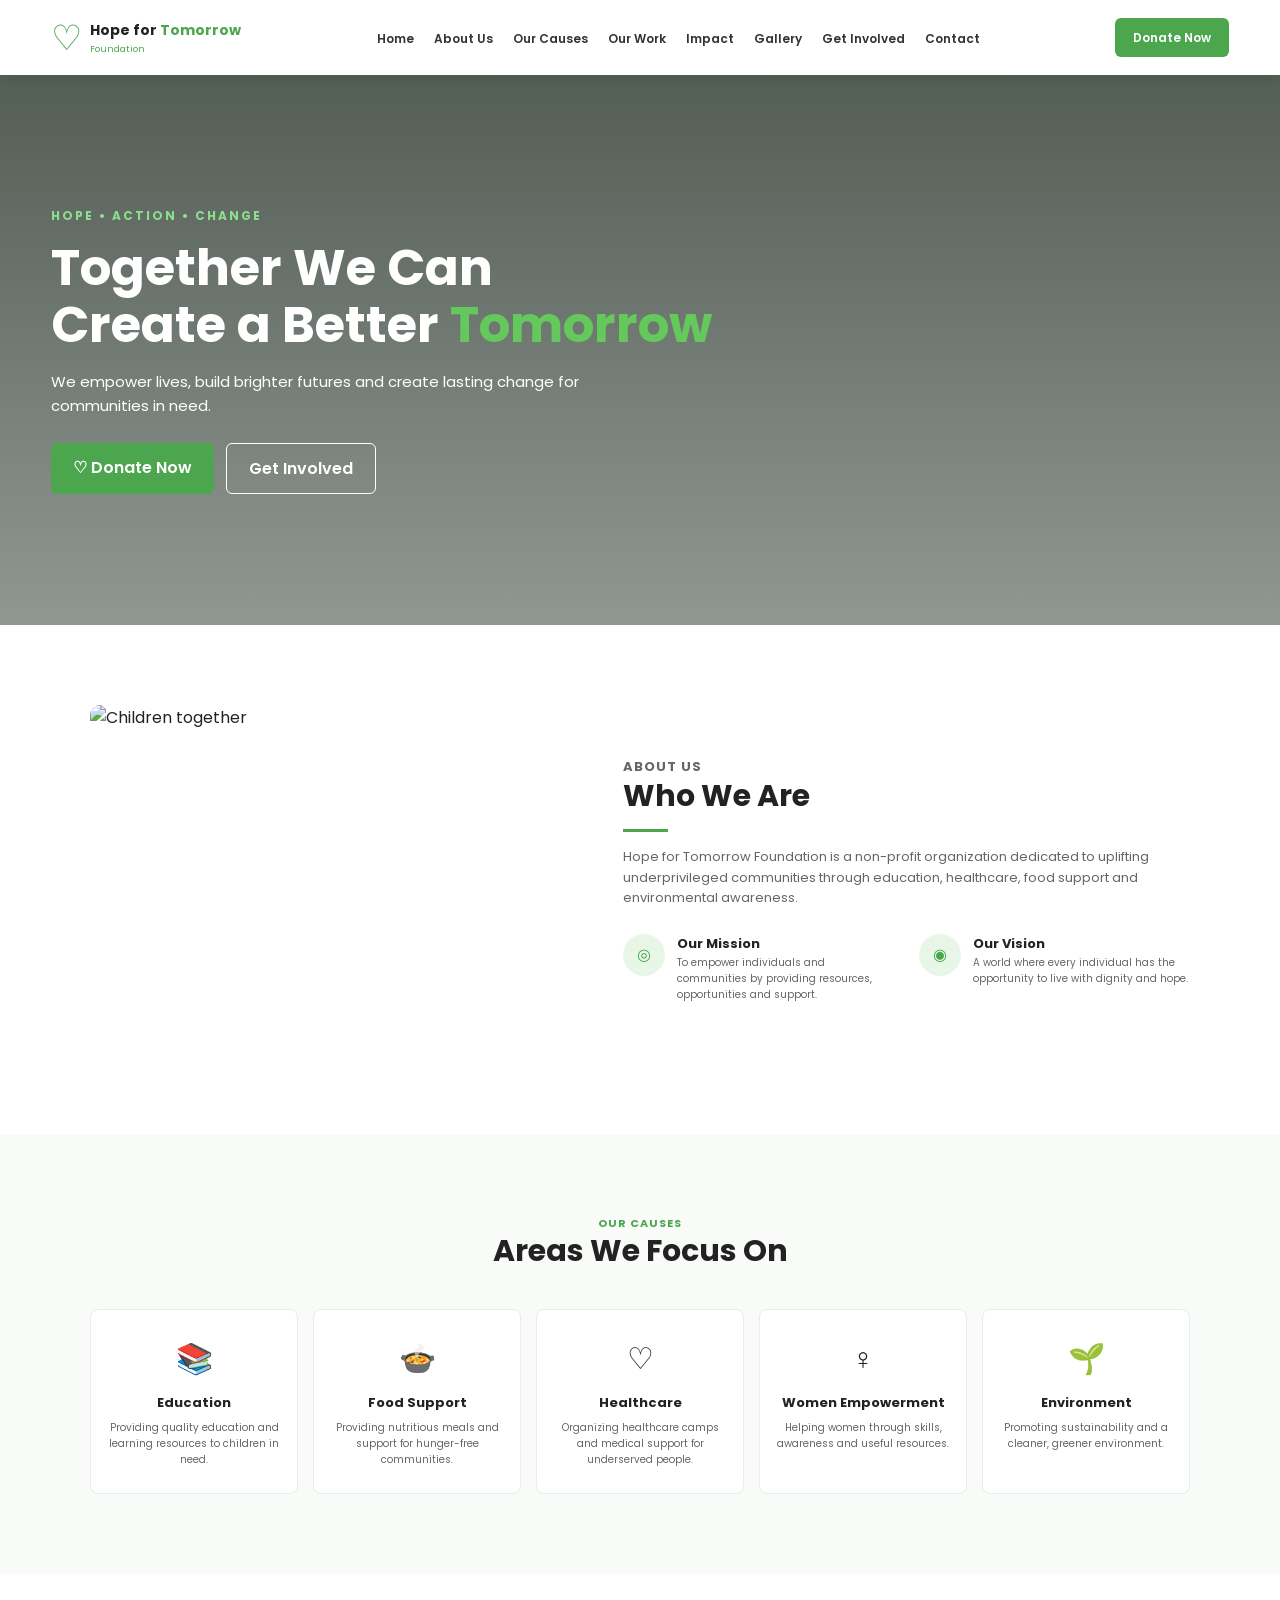
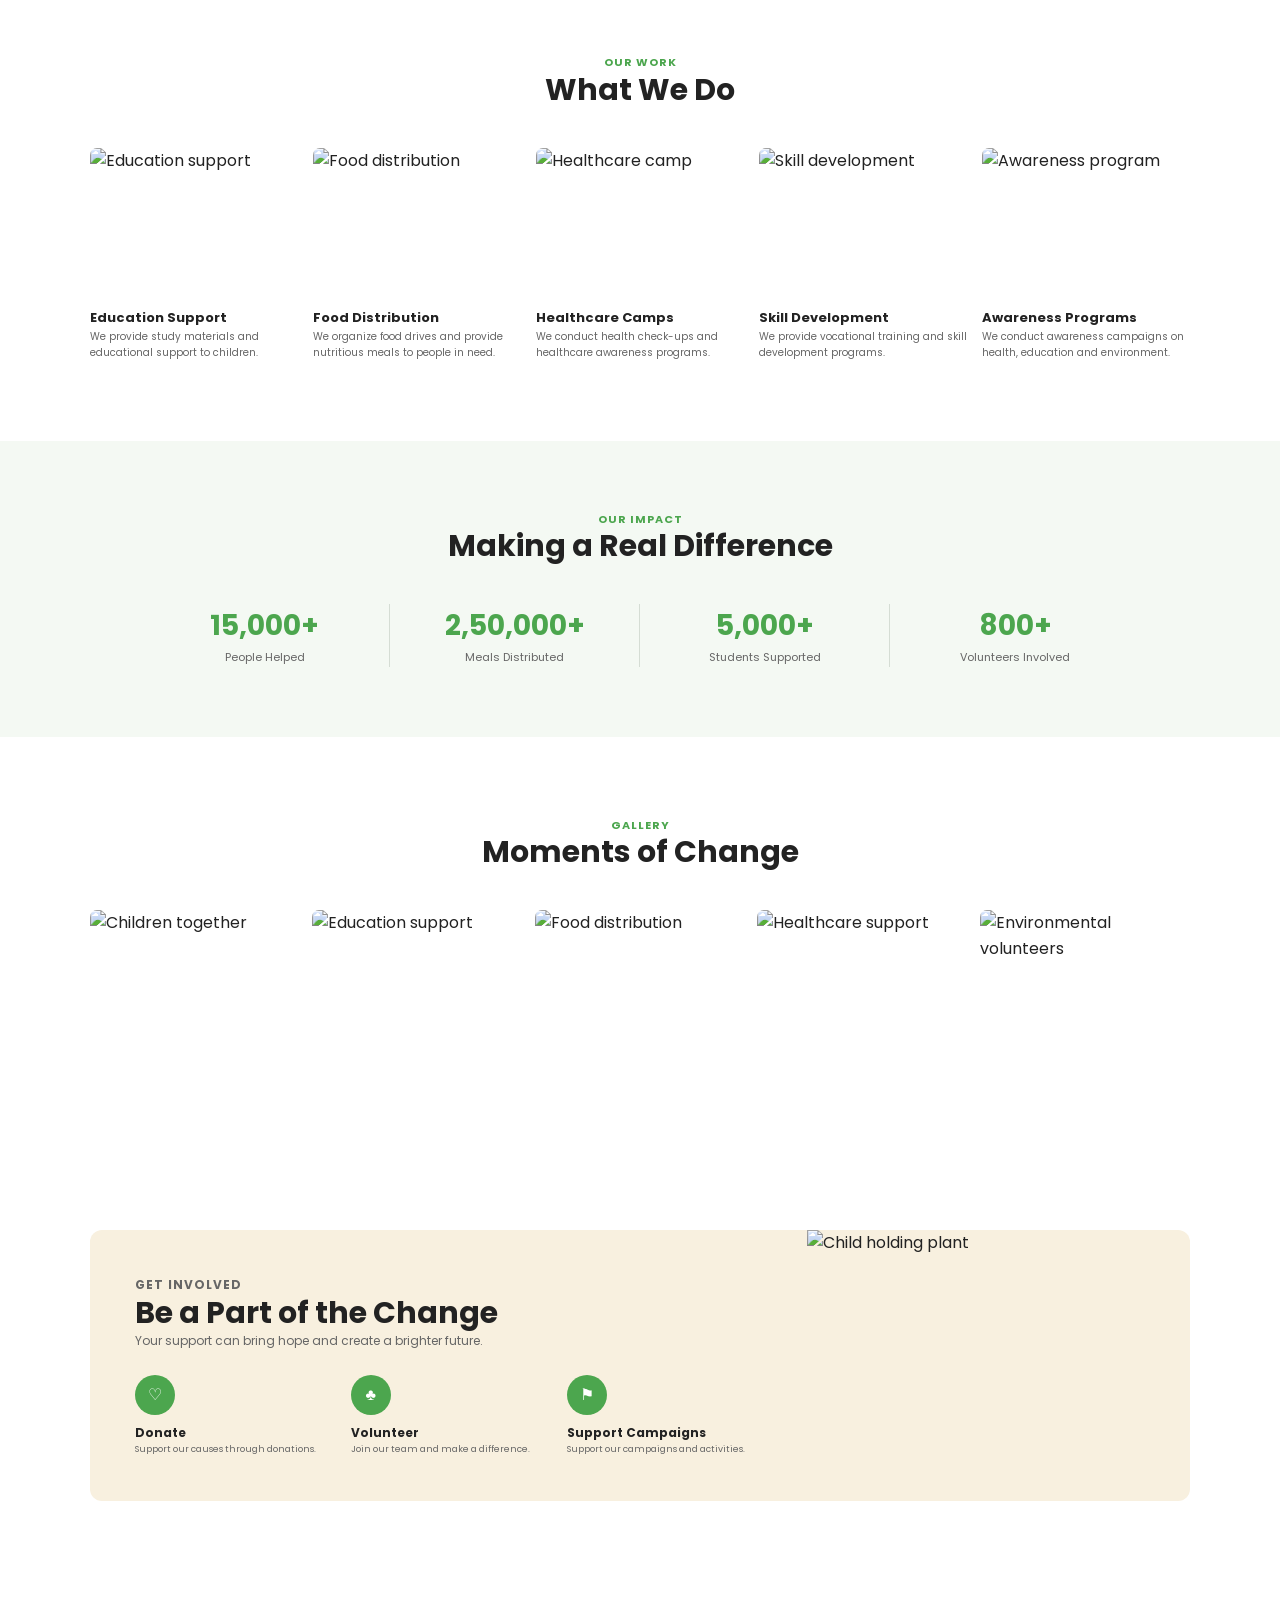
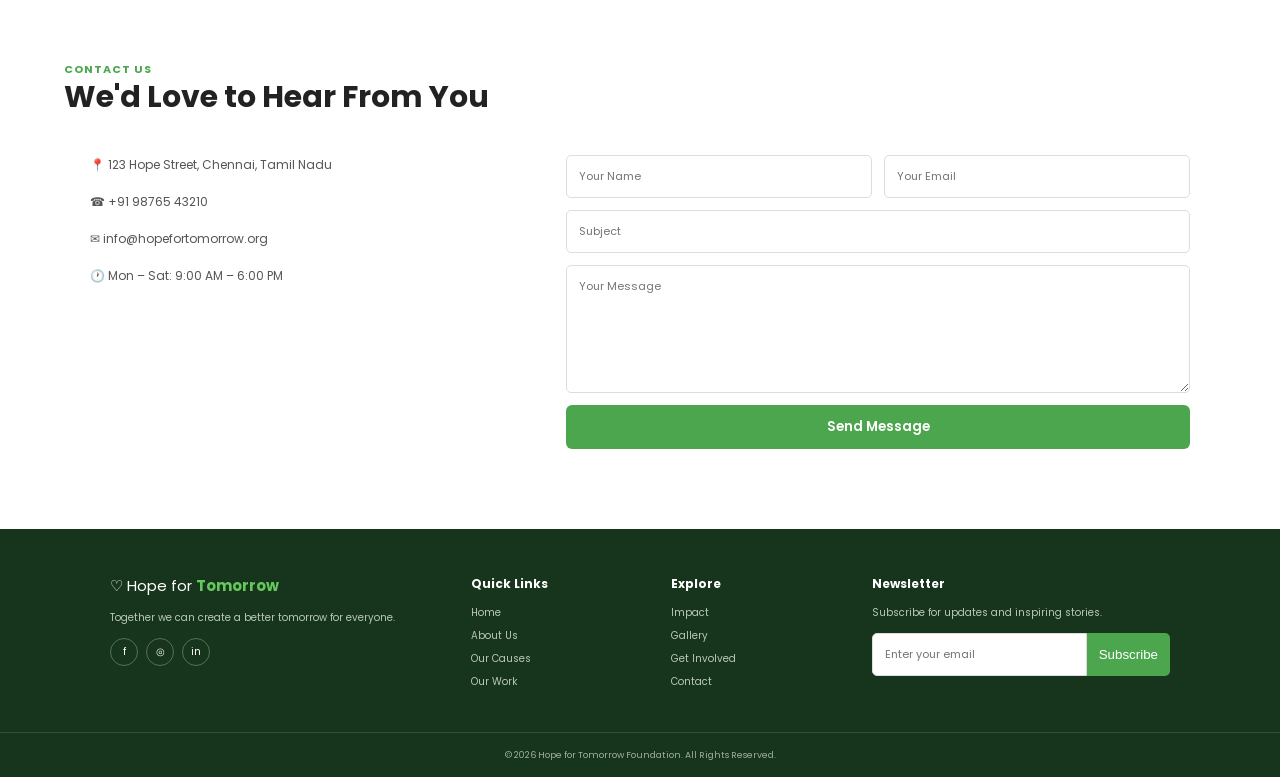
==== index.html @ 814d9012 "Rename indeex.html to index.html" ====
<!DOCTYPE html>
<html lang="en">
<head>
    <meta charset="UTF-8">
    <meta name="viewport" content="width=device-width, initial-scale=1.0">
    <title>Hope for Tomorrow Foundation</title>

    <!-- Google Font -->
    <link rel="preconnect" href="https://fonts.googleapis.com">
    <link rel="preconnect" href="https://fonts.gstatic.com" crossorigin>
    <link href="https://fonts.googleapis.com/css2?family=Poppins:wght@400;500;600;700;800&display=swap" rel="stylesheet">

    <!-- CSS -->
    <link rel="stylesheet" href="style.css">
</head>

<body>

<!-- ================= NAVBAR ================= -->

<header>
    <nav class="navbar">

        <div class="logo">
            <span>♡</span>
            <div>
                <h3>Hope for <b>Tomorrow</b></h3>
                <small>Foundation</small>
            </div>
        </div>

        <ul class="nav-links">
            <li><a href="#home">Home</a></li>
            <li><a href="#about">About Us</a></li>
            <li><a href="#causes">Our Causes</a></li>
            <li><a href="#work">Our Work</a></li>
            <li><a href="#impact">Impact</a></li>
            <li><a href="#gallery">Gallery</a></li>
            <li><a href="#involved">Get Involved</a></li>
            <li><a href="#contact">Contact</a></li>
        </ul>

        <a href="#involved" class="nav-btn">Donate Now</a>

    </nav>
</header>


<!-- ================= HOME ================= -->

<section id="home" class="hero">

    <div class="hero-content">

        <p class="small-title">HOPE • ACTION • CHANGE</p>

        <h1>
            Together We Can<br>
            Create a Better <span>Tomorrow</span>
        </h1>

        <p>
            We empower lives, build brighter futures and create
            lasting change for communities in need.
        </p>

        <div class="hero-buttons">
            <a href="#involved" class="btn">♡ Donate Now</a>
            <a href="#involved" class="btn outline">Get Involved</a>
        </div>

    </div>

</section>


<!-- ================= ABOUT ================= -->

<section id="about" class="section">

    <div class="about-container">

        <div class="about-image">
            <img src="https://images.unsplash.com/photo-1504159506876-f8338247a14a?auto=format&fit=crop&w=900&q=80"
                 alt="Children together">
        </div>

        <div class="about-content">

            <p class="section-label">ABOUT US</p>

            <h2>Who We Are</h2>

            <div class="green-line"></div>

            <p>
                Hope for Tomorrow Foundation is a non-profit organization
                dedicated to uplifting underprivileged communities through
                education, healthcare, food support and environmental awareness.
            </p>

            <div class="mission">

                <div class="mission-box">
                    <div class="circle">◎</div>

                    <div>
                        <h3>Our Mission</h3>
                        <p>
                            To empower individuals and communities by providing
                            resources, opportunities and support.
                        </p>
                    </div>
                </div>

                <div class="mission-box">
                    <div class="circle">◉</div>

                    <div>
                        <h3>Our Vision</h3>
                        <p>
                            A world where every individual has the opportunity
                            to live with dignity and hope.
                        </p>
                    </div>
                </div>

            </div>

        </div>

    </div>

</section>


<!-- ================= CAUSES ================= -->

<section id="causes" class="section light-bg">

    <div class="heading">
        <p class="section-label">OUR CAUSES</p>
        <h2>Areas We Focus On</h2>
    </div>

    <div class="cause-container">

        <div class="cause-card">
            <div class="cause-icon">📚</div>
            <h3>Education</h3>
            <p>
                Providing quality education and learning resources
                to children in need.
            </p>
        </div>

        <div class="cause-card">
            <div class="cause-icon">🍲</div>
            <h3>Food Support</h3>
            <p>
                Providing nutritious meals and support for
                hunger-free communities.
            </p>
        </div>

        <div class="cause-card">
            <div class="cause-icon">♡</div>
            <h3>Healthcare</h3>
            <p>
                Organizing healthcare camps and medical support
                for underserved people.
            </p>
        </div>

        <div class="cause-card">
            <div class="cause-icon">♀</div>
            <h3>Women Empowerment</h3>
            <p>
                Helping women through skills, awareness
                and useful resources.
            </p>
        </div>

        <div class="cause-card">
            <div class="cause-icon">🌱</div>
            <h3>Environment</h3>
            <p>
                Promoting sustainability and a cleaner,
                greener environment.
            </p>
        </div>

    </div>

</section>


<!-- ================= OUR WORK ================= -->

<section id="work" class="section">

    <div class="heading">
        <p class="section-label">OUR WORK</p>
        <h2>What We Do</h2>
    </div>

    <div class="work-container">

        <div class="work-card">
            <img src="https://images.unsplash.com/photo-1509062522246-3755977927d7?auto=format&fit=crop&w=700&q=80"
                 alt="Education support">

            <h3>Education Support</h3>

            <p>
                We provide study materials and educational
                support to children.
            </p>
        </div>


        <div class="work-card">
            <img src="https://images.unsplash.com/photo-1593113630400-ea4288922497?auto=format&fit=crop&w=700&q=80"
                 alt="Food distribution">

            <h3>Food Distribution</h3>

            <p>
                We organize food drives and provide nutritious
                meals to people in need.
            </p>
        </div>


        <div class="work-card">
            <img src="https://images.unsplash.com/photo-1576091160399-112ba8d25d1d?auto=format&fit=crop&w=700&q=80"
                 alt="Healthcare camp">

            <h3>Healthcare Camps</h3>

            <p>
                We conduct health check-ups and
                healthcare awareness programs.
            </p>
        </div>


        <div class="work-card">
            <img src="https://images.unsplash.com/photo-1524178232363-1fb2b075b655?auto=format&fit=crop&w=700&q=80"
                 alt="Skill development">

            <h3>Skill Development</h3>

            <p>
                We provide vocational training and
                skill development programs.
            </p>
        </div>


        <div class="work-card">
            <img src="https://images.unsplash.com/photo-1559027615-cd4628902d4a?auto=format&fit=crop&w=700&q=80"
                 alt="Awareness program">

            <h3>Awareness Programs</h3>

            <p>
                We conduct awareness campaigns on health,
                education and environment.
            </p>
        </div>

    </div>

</section>


<!-- ================= IMPACT ================= -->

<section id="impact" class="impact">

    <div class="heading">
        <p class="section-label">OUR IMPACT</p>
        <h2>Making a Real Difference</h2>
    </div>

    <div class="impact-container">

        <div class="impact-box">
            <h3>15,000+</h3>
            <p>People Helped</p>
        </div>

        <div class="impact-box">
            <h3>2,50,000+</h3>
            <p>Meals Distributed</p>
        </div>

        <div class="impact-box">
            <h3>5,000+</h3>
            <p>Students Supported</p>
        </div>

        <div class="impact-box">
            <h3>800+</h3>
            <p>Volunteers Involved</p>
        </div>

    </div>

</section>


<!-- ================= GALLERY ================= -->

<section id="gallery" class="section">

    <div class="heading">
        <p class="section-label">GALLERY</p>
        <h2>Moments of Change</h2>
    </div>

    <div class="gallery-container">

      <img src="images/img.1.jpg" alt="Children together">

     <img src="images/img.2.avif" alt="Education support">

     <img src="images/img.3.avif" alt="Food distribution">

    <img src="images/img.4.avif" alt="Healthcare support">

    <img src="images/img.5.avif" alt="Environmental volunteers">
    </div>

</section>


<!-- ================= GET INVOLVED ================= -->

<section id="involved" class="section">

    <div class="involved-container">

        <div class="involved-content">

            <p class="section-label">GET INVOLVED</p>

            <h2>Be a Part of the Change</h2>

            <p>
                Your support can bring hope and create a
                brighter future.
            </p>

            <div class="involved-options">

                <div>
                    <span>♡</span>
                    <h3>Donate</h3>
                    <p>Support our causes through donations.</p>
                </div>

                <div>
                    <span>♣</span>
                    <h3>Volunteer</h3>
                    <p>Join our team and make a difference.</p>
                </div>

                <div>
                    <span>⚑</span>
                    <h3>Support Campaigns</h3>
                    <p>Support our campaigns and activities.</p>
                </div>

            </div>

        </div>

        <div class="involved-image">
            <img src="https://images.unsplash.com/photo-1594708767771-a7502209ff51?auto=format&fit=crop&w=900&q=80"
                 alt="Child holding plant">
        </div>

    </div>

</section>


<!-- ================= CONTACT ================= -->

<section id="contact" class="section">

    <div class="heading left">
        <p class="section-label">CONTACT US</p>
        <h2>We'd Love to Hear From You</h2>
    </div>

    <div class="contact-container">

        <div class="contact-info">

            <p>📍 123 Hope Street, Chennai, Tamil Nadu</p>

            <p>☎ +91 98765 43210</p>

            <p>✉ info@hopefortomorrow.org</p>

            <p>🕐 Mon – Sat: 9:00 AM – 6:00 PM</p>

        </div>


        <form class="contact-form">

            <div class="form-row">
                <input type="text" placeholder="Your Name">
                <input type="email" placeholder="Your Email">
            </div>

            <input type="text" placeholder="Subject">

            <textarea rows="6"
                      placeholder="Your Message"></textarea>

            <button type="submit" class="btn">
                Send Message
            </button>

        </form>

    </div>

</section>


<!-- ================= FOOTER ================= -->

<footer>

    <div class="footer-container">

        <div>
            <div class="footer-logo">
                ♡ Hope for <b>Tomorrow</b>
            </div>

            <p>
                Together we can create a better tomorrow
                for everyone.
            </p>

            <div class="social">
                <a href="#">f</a>
                <a href="#">◎</a>
                <a href="#">in</a>
            </div>
        </div>


        <div>
            <h3>Quick Links</h3>

            <a href="#home">Home</a>
            <a href="#about">About Us</a>
            <a href="#causes">Our Causes</a>
            <a href="#work">Our Work</a>
        </div>


        <div>
            <h3>Explore</h3>

            <a href="#impact">Impact</a>
            <a href="#gallery">Gallery</a>
            <a href="#involved">Get Involved</a>
            <a href="#contact">Contact</a>
        </div>


        <div>
            <h3>Newsletter</h3>

            <p>Subscribe for updates and inspiring stories.</p>

            <div class="subscribe">
                <input type="email" placeholder="Enter your email">
                <button>Subscribe</button>
            </div>

        </div>

    </div>

    <div class="copyright">
        © 2026 Hope for Tomorrow Foundation. All Rights Reserved.
    </div>

</footer>

</body>
</html>
---- style.css ----
* {
    margin: 0;
    padding: 0;
    box-sizing: border-box;
}

html {
    scroll-behavior: smooth;
}

body {
    font-family: "Poppins", sans-serif;
    color: #222;
    line-height: 1.6;
}

a {
    text-decoration: none;
}

img {
    width: 100%;
    display: block;
}

/* ================= NAVBAR ================= */

header {
    background: white;
    position: sticky;
    top: 0;
    z-index: 1000;
    box-shadow: 0 2px 10px rgba(0,0,0,0.08);
}

.navbar {
    width: 92%;
    max-width: 1200px;
    height: 75px;
    margin: auto;

    display: flex;
    align-items: center;
    justify-content: space-between;
    gap: 20px;
}

.logo {
    display: flex;
    align-items: center;
    gap: 8px;
}

.logo > span {
    font-size: 35px;
    color: #4ca64e;
}

.logo h3 {
    font-size: 14px;
}

.logo h3 b {
    color: #4ca64e;
}

.logo small {
    display: block;
    color: #4ca64e;
    font-size: 9px;
}

.nav-links {
    list-style: none;

    display: flex;
    gap: 20px;
}

.nav-links a {
    color: #333;
    font-size: 12px;
    font-weight: 600;
}

.nav-links a:hover {
    color: #4ca64e;
}

.nav-btn {
    background: #4ca64e;
    color: white;

    padding: 10px 18px;
    border-radius: 6px;

    font-size: 12px;
    font-weight: 600;
}

/* ================= HERO ================= */

.hero {
    min-height: 550px;

    background-image:
        linear-gradient(
            rgba(10, 25, 12, 0.70),
            rgba(10, 25, 12, 0.45)
        ),
        url("https://images.unsplash.com/photo-1504159506876-f8338247a14a?auto=format&fit=crop&w=1800&q=85");

    background-size: cover;
    background-position: center;

    display: flex;
    align-items: center;
}

.hero-content {
    width: 92%;
    max-width: 1200px;
    margin: auto;

    color: white;
}

.small-title {
    color: #8ddd8c;
    font-size: 12px;
    font-weight: 700;
    letter-spacing: 2px;
}

.hero h1 {
    font-size: 50px;
    line-height: 1.15;
    margin: 15px 0;
}

.hero h1 span {
    color: #65c85d;
}

.hero-content > p:not(.small-title) {
    max-width: 550px;
    font-size: 15px;
    margin-bottom: 25px;
}

.hero-buttons {
    display: flex;
    gap: 12px;
}

.btn {
    display: inline-block;

    background: #4ca64e;
    color: white;

    padding: 12px 22px;
    border-radius: 6px;

    border: none;
    cursor: pointer;

    font-family: inherit;
    font-weight: 600;
}

.btn:hover {
    background: #348438;
}

.outline {
    background: transparent;
    border: 1px solid white;
}

/* ================= COMMON ================= */

.section {
    padding: 80px 5%;
}

.section-label {
    color: #4ca64e;
    font-size: 11px;
    font-weight: 700;
    letter-spacing: 1px;
}

.heading {
    text-align: center;
    margin-bottom: 40px;
}

.heading.left {
    text-align: left;
}

.heading h2,
.about-content h2,
.involved-content h2 {
    font-size: 30px;
    line-height: 1.2;
}

.green-line {
    width: 45px;
    height: 3px;
    background: #4ca64e;
    margin: 15px 0;
}

/* ================= ABOUT ================= */

.about-container {
    max-width: 1100px;
    margin: auto;

    display: grid;
    grid-template-columns: 1fr 1.2fr;
    gap: 60px;
    align-items: center;
}

.about-image img {
    height: 350px;
    object-fit: cover;
    border-radius: 10px;
}

.about-content > p {
    color: #666;
    font-size: 13px;
}

.mission {
    display: grid;
    grid-template-columns: 1fr 1fr;
    gap: 25px;
    margin-top: 25px;
}

.mission-box {
    display: flex;
    gap: 12px;
}

.circle {
    min-width: 42px;
    height: 42px;

    border-radius: 50%;
    background: #e7f6e6;

    color: #4ca64e;

    display: grid;
    place-items: center;
}

.mission h3 {
    font-size: 13px;
}

.mission p {
    font-size: 10px;
    color: #666;
}

/* ================= CAUSES ================= */

.light-bg {
    background: #f8fbf7;
}

.cause-container {
    max-width: 1100px;
    margin: auto;

    display: grid;
    grid-template-columns: repeat(5, 1fr);
    gap: 15px;
}

.cause-card {
    background: white;

    padding: 25px 15px;

    text-align: center;

    border-radius: 8px;
    border: 1px solid #e8eee8;

    transition: 0.3s;
}

.cause-card:hover {
    transform: translateY(-7px);
    box-shadow: 0 10px 25px rgba(0,0,0,0.08);
}

.cause-icon {
    font-size: 30px;
    margin-bottom: 10px;
}

.cause-card h3 {
    font-size: 13px;
    margin-bottom: 7px;
}

.cause-card p {
    color: #666;
    font-size: 10px;
}

/* ================= WORK ================= */

.work-container {
    max-width: 1100px;
    margin: auto;

    display: grid;
    grid-template-columns: repeat(5, 1fr);
    gap: 15px;
}

.work-card img {
    height: 150px;
    object-fit: cover;
    border-radius: 7px;
}

.work-card h3 {
    font-size: 13px;
    margin-top: 10px;
}

.work-card p {
    font-size: 10px;
    color: #666;
}

/* ================= IMPACT ================= */

.impact {
    padding: 70px 5%;
    background: #f4f9f3;
}

.impact-container {
    max-width: 1000px;
    margin: auto;

    display: grid;
    grid-template-columns: repeat(4, 1fr);
}

.impact-box {
    text-align: center;
    border-right: 1px solid #d5ddd4;
}

.impact-box:last-child {
    border: none;
}

.impact-box h3 {
    color: #4ca64e;
    font-size: 28px;
}

.impact-box p {
    color: #666;
    font-size: 11px;
}

/* ================= GALLERY ================= */

.gallery-container {
    max-width: 1100px;
    margin: auto;

    display: grid;
    grid-template-columns: repeat(5, 1fr);
    gap: 12px;
}

.gallery-container img {
    height: 160px;
    object-fit: cover;
    border-radius: 7px;
}

/* ================= INVOLVED ================= */

.involved-container {
    max-width: 1100px;
    margin: auto;

    background: #f8f0df;

    display: grid;
    grid-template-columns: 1.5fr 0.8fr;

    border-radius: 12px;
    overflow: hidden;
}

.involved-content {
    padding: 45px;
}

.involved-content > p {
    color: #666;
    font-size: 12px;
}

.involved-image img {
    height: 100%;
    object-fit: cover;
}

.involved-options {
    display: grid;
    grid-template-columns: repeat(3, 1fr);
    gap: 20px;

    margin-top: 25px;
}

.involved-options span {
    width: 40px;
    height: 40px;

    background: #4ca64e;
    color: white;

    border-radius: 50%;

    display: grid;
    place-items: center;

    margin-bottom: 8px;
}

.involved-options h3 {
    font-size: 12px;
}

.involved-options p {
    color: #666;
    font-size: 9px;
}

/* ================= CONTACT ================= */

.contact-container {
    max-width: 1100px;
    margin: auto;

    display: grid;
    grid-template-columns: 0.8fr 1.2fr;
    gap: 60px;
}

.contact-info p {
    color: #555;
    font-size: 12px;
    margin-bottom: 18px;
}

.contact-form {
    display: flex;
    flex-direction: column;
    gap: 12px;
}

.form-row {
    display: grid;
    grid-template-columns: 1fr 1fr;
    gap: 12px;
}

input,
textarea {
    width: 100%;

    padding: 12px;

    border: 1px solid #ddd;
    border-radius: 5px;

    font-family: inherit;
    font-size: 11px;

    outline: none;
}

input:focus,
textarea:focus {
    border-color: #4ca64e;
}

textarea {
    resize: vertical;
}

/* ================= FOOTER ================= */

footer {
    background: #17351c;
    color: white;
    padding-top: 45px;
}

.footer-container {
    max-width: 1100px;
    margin: auto;

    display: grid;
    grid-template-columns: 1.4fr 0.7fr 0.7fr 1.3fr;
    gap: 40px;

    padding: 0 20px 35px;
}

.footer-logo {
    font-size: 15px;
}

.footer-logo b {
    color: #65c85d;
}

.footer-container p {
    color: #b8c7b9;
    font-size: 10px;
    margin: 12px 0;
}

.footer-container h3 {
    font-size: 12px;
    margin-bottom: 12px;
}

.footer-container > div > a:not(.footer-logo) {
    display: block;
    color: #b8c7b9;
    font-size: 10px;
    margin: 7px 0;
}

.social {
    display: flex;
    gap: 8px;
}

.social a {
    width: 28px;
    height: 28px;

    border: 1px solid #557158;
    border-radius: 50%;

    display: grid;
    place-items: center;

    color: white;
    font-size: 10px;
}

.subscribe {
    display: flex;
}

.subscribe input {
    border-radius: 5px 0 0 5px;
}

.subscribe button {
    border: none;
    background: #4ca64e;
    color: white;

    padding: 0 12px;

    border-radius: 0 5px 5px 0;
}

.copyright {
    text-align: center;

    border-top: 1px solid #315137;

    padding: 15px;

    color: #9daf9e;
    font-size: 9px;
}

/* ================= RESPONSIVE ================= */

@media (max-width: 1000px) {

    .nav-links {
        gap: 10px;
    }

    .nav-links a {
        font-size: 10px;
    }

    .cause-container,
    .work-container {
        grid-template-columns: repeat(3, 1fr);
    }

    .gallery-container {
        grid-template-columns: repeat(3, 1fr);
    }
}


@media (max-width: 768px) {

    .navbar {
        height: 65px;
    }

    .nav-links {
        display: none;
    }

    .nav-btn {
        display: none;
    }

    .hero {
        min-height: 600px;
    }

    .hero h1 {
        font-size: 38px;
    }

    .about-container {
        grid-template-columns: 1fr;
        gap: 30px;
    }

    .about-image img {
        height: 300px;
    }

    .mission {
        grid-template-columns: 1fr;
    }

    .cause-container,
    .work-container {
        grid-template-columns: repeat(2, 1fr);
    }

    .impact-container {
        grid-template-columns: repeat(2, 1fr);
        gap: 25px;
    }

    .impact-box {
        border: none;
    }

    .gallery-container {
        grid-template-columns: repeat(2, 1fr);
    }

    .involved-container {
        grid-template-columns: 1fr;
    }

    .involved-image img {
        height: 280px;
    }

    .involved-options {
        grid-template-columns: 1fr;
    }

    .contact-container {
        grid-template-columns: 1fr;
        gap: 30px;
    }

    .footer-container {
        grid-template-columns: 1fr 1fr;
    }
}


@media (max-width: 500px) {

    .section {
        padding: 55px 5%;
    }

    .hero h1 {
        font-size: 32px;
    }

    .hero-buttons {
        flex-direction: column;
        width: 170px;
    }

    .cause-container,
    .work-container,
    .gallery-container {
        grid-template-columns: 1fr;
    }

    .impact-container {
        grid-template-columns: 1fr;
    }

    .form-row {
        grid-template-columns: 1fr;
    }

    .footer-container {
        grid-template-columns: 1fr;
    }

    .heading h2,
    .about-content h2,
    .involved-content h2 {
        font-size: 25px;
    }
}
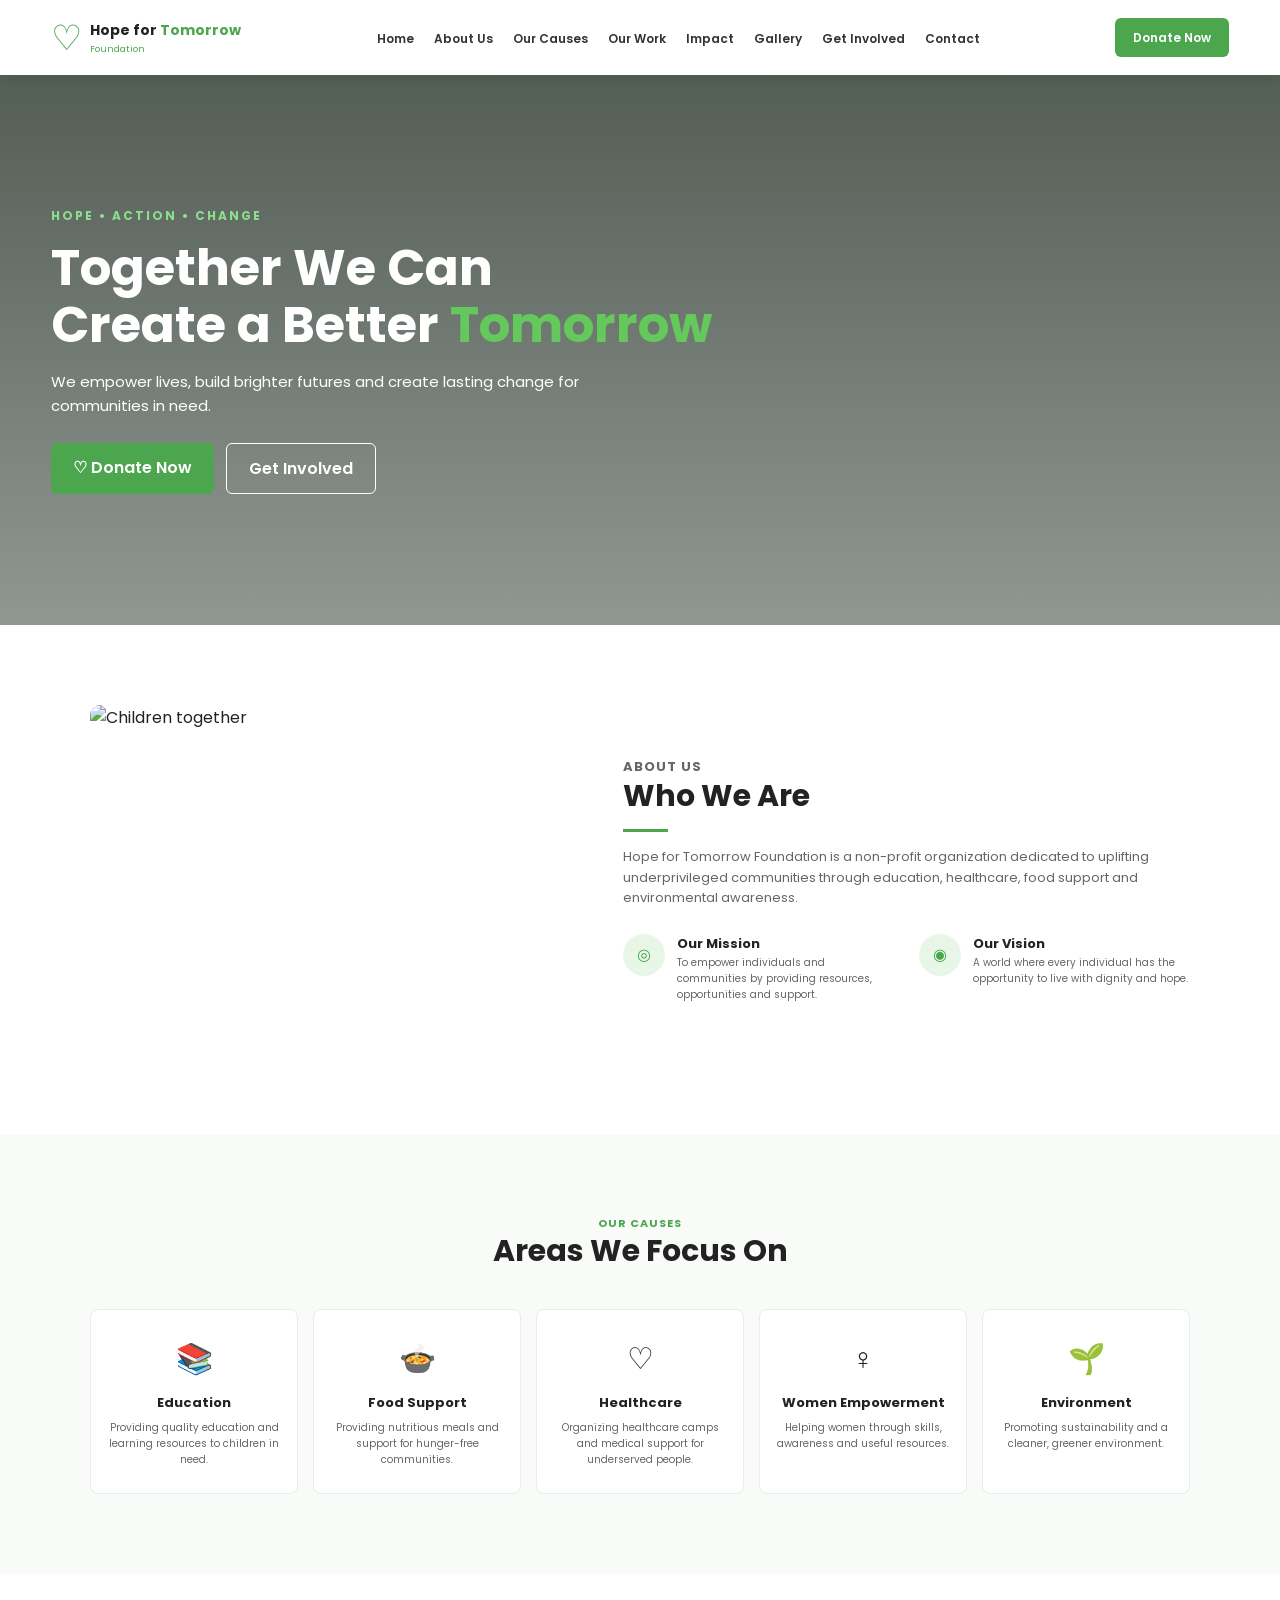
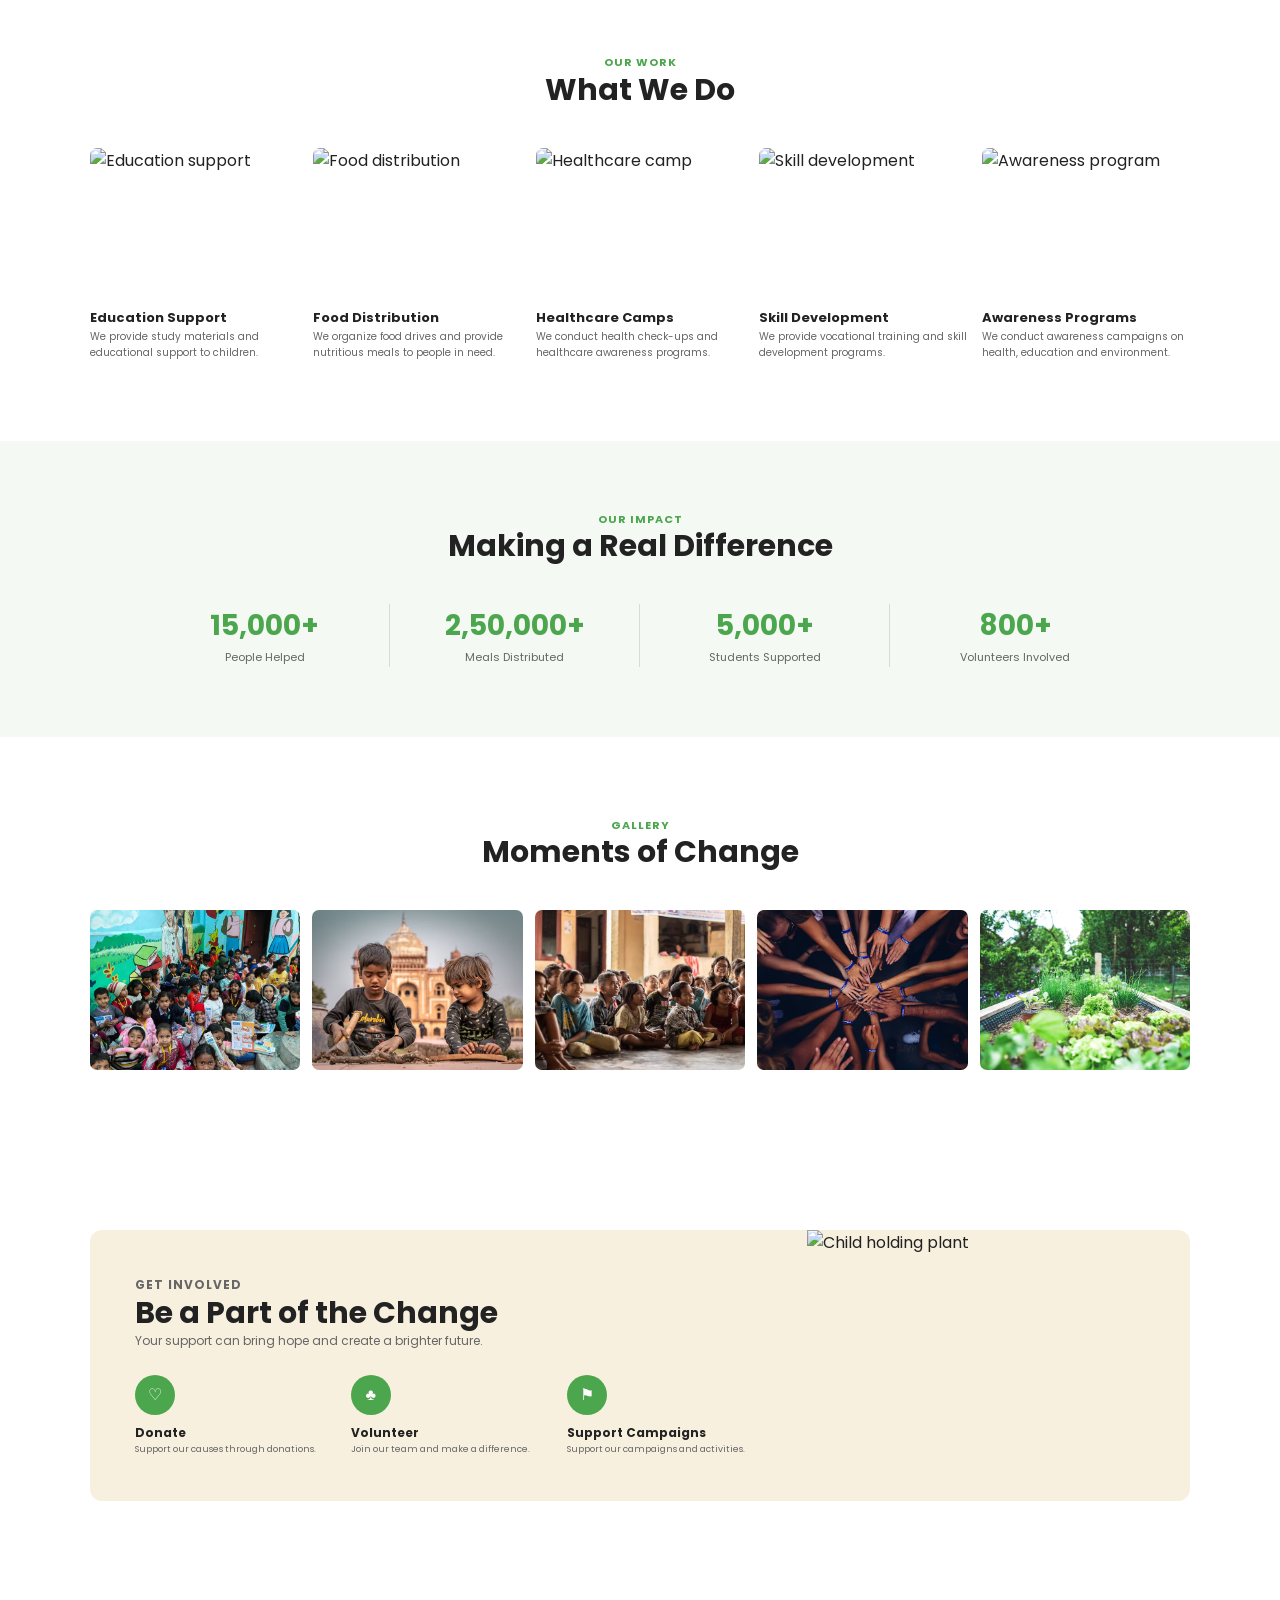
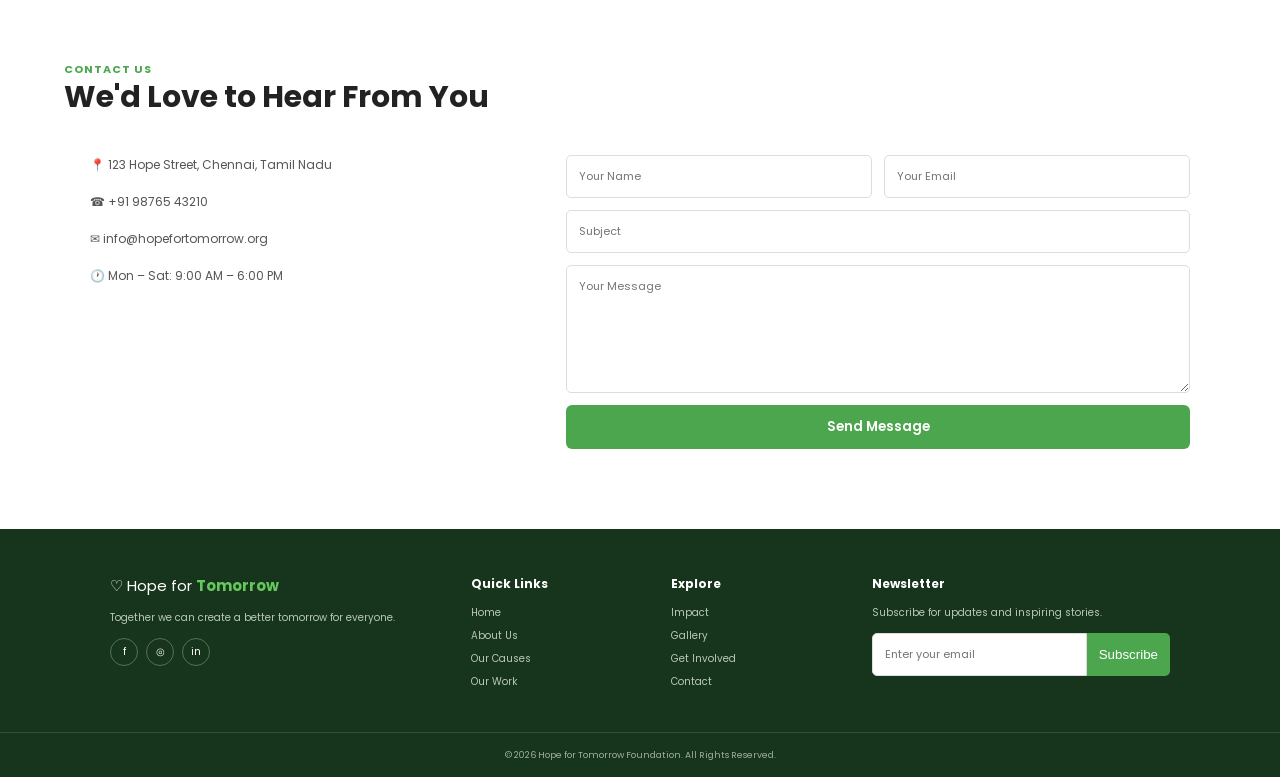
==== commit 90a7a1ed: "Update index.html" ====
--- a/index.html
+++ b/index.html
@@ -322,15 +322,15 @@
 
     <div class="gallery-container">
 
-      <img src="images/img.1.jpg" alt="Children together">
-
-     <img src="images/img.2.avif" alt="Education support">
-
-     <img src="images/img.3.avif" alt="Food distribution">
-
-    <img src="images/img.4.avif" alt="Healthcare support">
-
-    <img src="images/img.5.avif" alt="Environmental volunteers">
+      <img src="img.1.jpg" alt="Children together">
+
+     <img src="img.2.jpg" alt="Education support">
+
+     <img src="img.3.jpg" alt="Food distribution">
+
+    <img src="img.4.jpg" alt="Healthcare support">
+
+    <img src="img.5.jpg" alt="Environmental volunteers">
     </div>
 
 </section>
